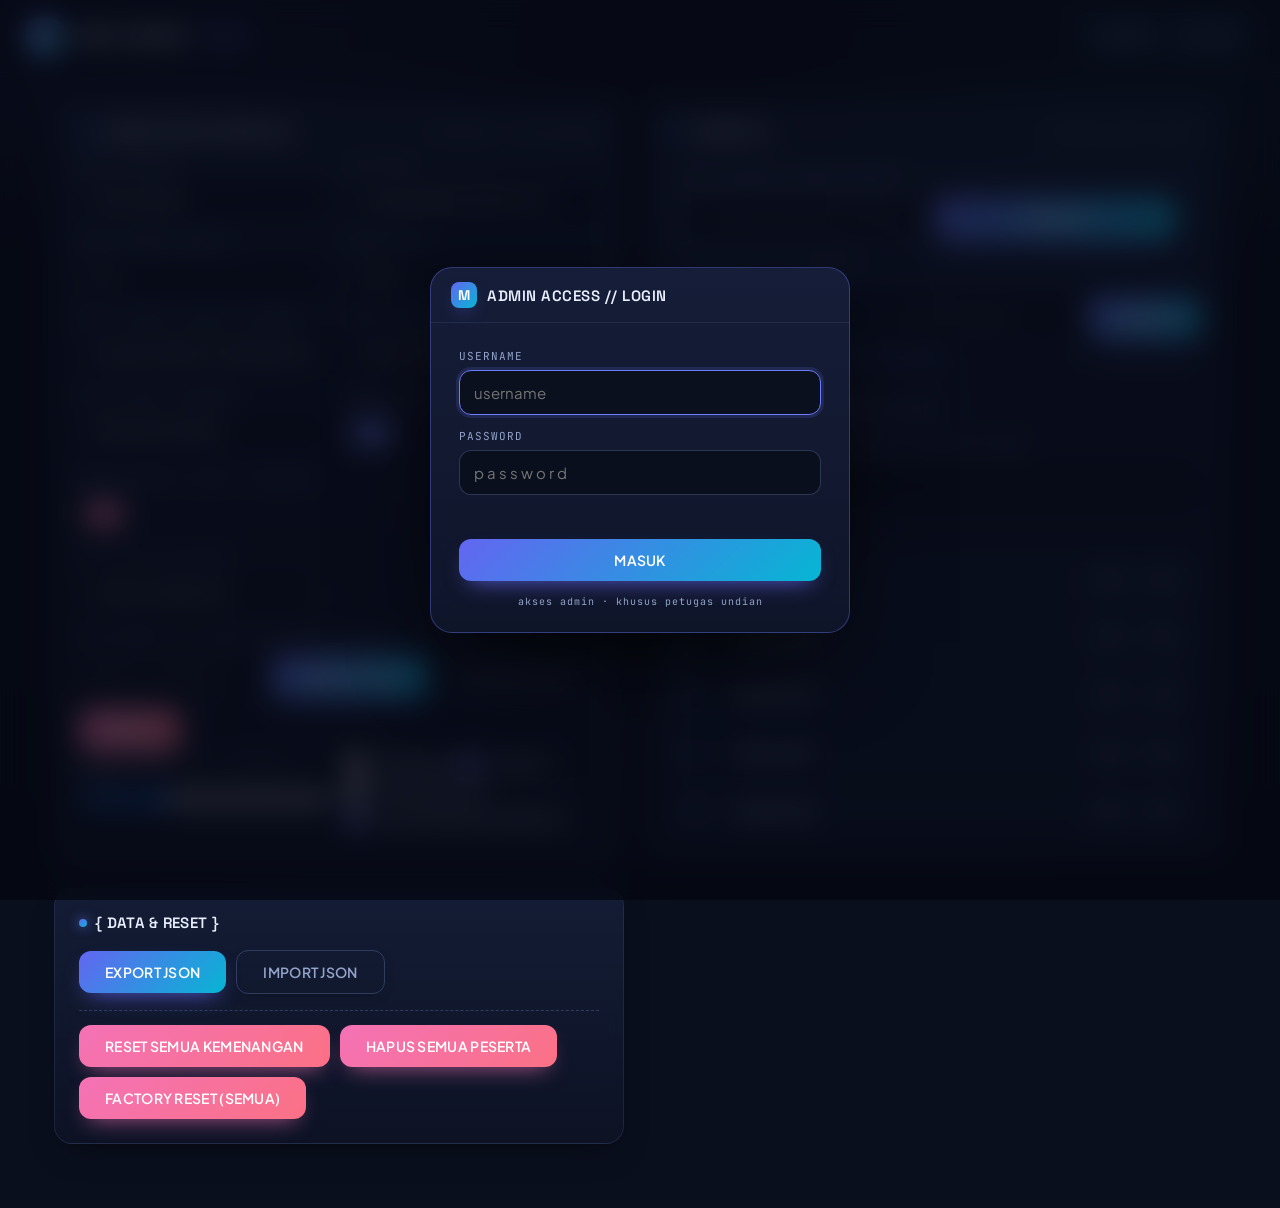
==== admin.html @ 67201256 "hilangkan refresh otomatis + auto-save edit admin" ====
<!DOCTYPE html>
<html lang="id">
<head>
  <meta charset="UTF-8">
  <meta name="viewport" content="width=device-width, initial-scale=1.0">
  <title>MEGA UNDIAN // ADMIN</title>
  <link rel="preconnect" href="https://fonts.googleapis.com">
  <link rel="preconnect" href="https://fonts.gstatic.com" crossorigin>
  <link href="https://fonts.googleapis.com/css2?family=Plus+Jakarta+Sans:wght@400;500;600;700;800&family=Space+Grotesk:wght@500;600;700&family=JetBrains+Mono:wght@400;500;700&display=swap" rel="stylesheet">
  <link rel="stylesheet" href="assets/css/style.css?v=3">
</head>
<body>
  <!-- LAYER BACKGROUND -->
  <canvas id="matrixBG"></canvas>
  <div id="bgElement"></div>
  <div id="overlay"></div>
  <div id="scanlines"></div>

  <!-- TOP BAR -->
  <header class="topbar">
    <div class="brand">
      <img id="brandLogo" class="brand-logo" alt="" style="display:none">
      <span class="brand-mark" id="brandMark">M</span>
      <span class="brand-text">MEGA UNDIAN</span>
      <span class="brand-badge">ADMIN</span>
    </div>
    <nav class="nav">
      <a href="index.html" class="nav-btn">UNDIAN</a>
      <button id="btnLogout" class="nav-logout">KELUAR</button>
    </nav>
  </header>

  <!-- LOGIN ADMIN -->
  <div class="apop" id="loginModal">
    <div class="apop-card login-card">
      <div class="apop-head">
        <div class="apop-title"><span class="brand-mark apop-mark">M</span> ADMIN ACCESS // LOGIN</div>
      </div>
      <div class="login-body">
        <label>USERNAME
          <input id="loginUser" type="text" autocomplete="username" placeholder="username">
        </label>
        <label>PASSWORD
          <input id="loginPass" type="password" autocomplete="current-password" placeholder="password" style="letter-spacing:3px">
        </label>
        <p class="login-msg" id="loginMsg"></p>
        <button id="btnLogin" class="btn btn-primary" style="width:100%">MASUK</button>
        <p class="login-hint">akses admin &middot; khusus petugas undian</p>
      </div>
    </div>
  </div>

  <main class="wrap admin-wrap">
    <!-- PENGATURAN TAMPILAN -->
    <section class="panel g-clip">
      <div class="panel-head"><h2>{ PENGATURAN TAMPILAN }</h2><span class="hint">auto-save &middot; live preview</span></div>

      <div class="form-grid">
        <label>JUDUL UNDIAN
          <input id="setTitle" type="text">
        </label>
        <label>SUB JUDUL
          <input id="setSubtitle" type="text" placeholder="FUTURE-DRAW SYSTEM // V2.0">
        </label>
        <label>LABEL NOMOR PESERTA
          <input id="setLabelNumber" type="text" placeholder="NO">
        </label>
        <label>LABEL NAMA
          <input id="setLabelName" type="text" placeholder="NAMA">
        </label>
        <label>TEKS TICKER (JALAN DI BAWAH)
          <input id="setTicker" type="text">
        </label>
        <label>PESAN SLOT IDLE
          <input id="setIdle" type="text">
        </label>
        <label>JUDUL MODAL PEMENANG
          <input id="setModalTitle" type="text">
        </label>
        <label>WARNA AKSEN 1 (indigo / cyan)
          <input id="setAccent" type="color" value="#6d7cff">
        </label>
        <label>WARNA AKSEN 2 (pink / magenta)
          <input id="setAccent2" type="color" value="#f472b6">
        </label>
      </div>

      <div class="form-grid">
        <label>TIPE LATAR BELAKANG
          <select id="bgType">
            <option value="none">NONE // MATRIX SAJA</option>
            <option value="color">WARNA POLOS</option>
            <option value="gradient">GRADIENT</option>
            <option value="url">GAMBAR / URL</option>
          </select>
        </label>
        <label id="lblColor" style="display:none">WARNA LATAR
          <input id="bgColor" type="color" value="#0a0f1e">
        </label>
      </div>

      <div id="gradWrap" style="display:none">
        <div class="field-label">PRESET GRADIENT (klik untuk terapkan)</div>
        <div class="grad-chips" id="gradChips"></div>
      </div>

      <div id="urlWrap" style="display:none">
        <label>URL GAMBAR
          <input id="bgUrl" type="url" placeholder="https://.../foto-undian.jpg">
        </label>
        <div class="row-inline">
          <button id="btnSetUrl" class="btn btn-primary">TERAPKAN URL</button>
          <button id="btnUpload" class="btn btn-ghost">UPLOAD GAMBAR DARI PC</button>
          <button id="btnClearBg" class="btn btn-danger">HAPUS LATAR</button>
          <input id="fileUpload" type="file" accept="image/*" hidden>
        </div>
        <p style="font-family:var(--font-mono);font-size:11px;color:var(--dim);margin-top:8px;">
          format: jpg, jpeg, png, webp, gif dll. gambar otomatis dikompres & disimpan di browser (IndexedDB, kapasitas besar).
        </p>
      </div>

      <div class="field-label" style="margin-top:6px;">LOGO BRAND (di samping teks MEGA UNDIAN)</div>
      <div class="row-inline" style="margin-top:4px">
        <input id="logoUrl" type="url" placeholder="https://.../logo.png" style="flex:1;min-width:160px">
        <button id="btnLogoUrl" class="btn btn-primary">TERAPKAN URL</button>
        <button id="btnLogoUpload" class="btn btn-ghost">UPLOAD LOGO</button>
        <button id="btnLogoClear" class="btn btn-danger">HAPUS</button>
        <input id="fileLogo" type="file" accept="image/*" hidden>
      </div>

      <div class="form-grid" style="margin-top:6px;">
        <label>GELAP OVERLAY (0 = terang, 1 = gelap)
          <input id="setOverlay" type="range" min="0" max="1" step="0.05" value="0.35">
        </label>
        <div class="row-inline" style="margin-top:0">
          <label class="chk"><input id="setMatrix" type="checkbox"> MATRIX RAIN</label>
          <label class="chk"><input id="setSound" type="checkbox"> SOUND FX</label>
          <label class="chk"><input id="setNames" type="checkbox"> TAMPILKAN NAMA</label>
          <label class="chk"><input id="setRemove" type="checkbox"> HAPUS PEMENANG DARI POOL</label>
        </div>
      </div>
    </section>

    <!-- MANAJEMEN PESERTA -->
    <section class="panel g-clip">
      <div class="panel-head"><h2>{ PESERTA }</h2><span class="hint">mendukung 100+ peserta</span></div>

      <div class="gen-box">
        <div class="field-label">AUTO GENERATE NOMOR PESERTA</div>
        <div class="add-row">
          <input id="genCount" type="number" min="1" placeholder="masukkan jumlah peserta, mis. 120">
          <button id="btnGen" class="btn btn-primary">GENERATE</button>
        </div>
        <p class="gen-info" id="genInfo">total saat ini: 0</p>
      </div>

      <div class="add-row">
        <input id="addName" type="text" placeholder="NAMA PESERTA">
        <input id="addNumber" type="number" min="1" placeholder="NO (kosong = auto)">
        <button id="btnAdd" class="btn btn-primary">TAMBAH</button>
      </div>

      <details class="bulk">
        <summary>&gt; IMPORT BATCH / PASTE DARI SHEET</summary>
        <p>paste langsung dari Excel / Google Sheet (tiap baris = 1 peserta). kolom: NO lalu NAMA — nama otomatis terdata ke nomor.</p>
        <textarea id="bulkArea" rows="5" placeholder="101  ANA&#10;102  BUDI&#10;CITRA (auto nomor)&#10;atau format: NAMA|NO"></textarea>
        <div class="row-inline">
          <button id="btnImport" class="btn btn-primary">IMPORT</button>
          <button id="btnSample" class="btn btn-ghost">ISI CONTOH (8)</button>
        </div>
      </details>

      <div class="row-inline">
        <button id="btnSheet" class="btn btn-ghost">IMPORT DARI FILE SHEET (.csv/.txt)</button>
        <input id="fileSheet" type="file" accept=".csv,.txt,.tsv,text/csv,text/plain,text/tab-separated-values" hidden>
        <span class="hint">kolom NO lalu NAMA — nama otomatis terdata ke nomor</span>
      </div>

      <div class="search"><span class="s-arrow">&gt;</span><input id="adminSearch" type="text" placeholder="cari nama / nomor..."></div>

      <div class="admin-stats">
        <span>TOTAL: <b id="pStatTotal">0</b></span>
        <span>PEMENANG: <b id="pStatWon">0</b></span>
      </div>

      <div class="p-table" id="pTable"></div>
    </section>

    <!-- DATA & RESET -->
    <section class="panel g-clip">
      <div class="panel-head"><h2>{ DATA &amp; RESET }</h2></div>
      <div class="row-inline">
        <button id="btnExport" class="btn btn-primary">EXPORT JSON</button>
        <button id="btnImportJson" class="btn btn-ghost">IMPORT JSON</button>
        <input id="fileImport" type="file" accept=".json,application/json" hidden>
      </div>
      <div class="row-inline danger-zone">
        <button id="btnResetWins" class="btn btn-danger">RESET SEMUA KEMENANGAN</button>
        <button id="btnClearParts" class="btn btn-danger">HAPUS SEMUA PESERTA</button>
        <button id="btnFactory" class="btn btn-danger">FACTORY RESET (SEMUA)</button>
      </div>
    </section>
  </main>

  <script src="assets/js/store.js?v=3"></script>
  <script src="assets/js/admin.js?v=3"></script>
</body>
</html>
---- assets/css/style.css ----
/* ============================================================
   MEGA UNDIAN // redesain Figma-inspired
   Tampilan bersih, elegan, modern — seperti desain buatan manusia
   ============================================================ */

:root {
  --bg: #0a0f1e;
  --surface: #121a30;
  --surface-2: #182340;
  --border: rgba(122, 142, 198, 0.14);
  --border-strong: rgba(122, 142, 198, 0.30);
  --text: #e9efff;
  --muted: #93a3c9;
  --accent: #6d7cff;
  --accent2: #f472b6;
  --grad-a: #6366f1;
  --grad-b: #06b6d4;
  --font-body: 'Plus Jakarta Sans', system-ui, -apple-system, 'Segoe UI', sans-serif;
  --font-head: 'Space Grotesk', 'Plus Jakarta Sans', sans-serif;
  --font-mono: 'JetBrains Mono', 'Consolas', monospace;
  --r: 18px;
  --shadow: 0 14px 34px -16px rgba(0, 0, 0, 0.55), 0 3px 10px -4px rgba(0, 0, 0, 0.3);
}

* { margin: 0; padding: 0; box-sizing: border-box; }

::selection { background: rgba(109, 124, 255, 0.35); color: #fff; }

html, body { scroll-behavior: smooth; }

body {
  font-family: var(--font-body);
  background:
    radial-gradient(60% 45% at 12% -5%, rgba(99, 102, 241, 0.22), transparent 60%),
    radial-gradient(55% 40% at 90% 0%, rgba(6, 182, 212, 0.14), transparent 60%),
    var(--bg);
  color: var(--text);
  min-height: 100vh;
  overflow-x: hidden;
  padding-bottom: 40px;
  -webkit-font-smoothing: antialiased;
}

/* ---------- LAYERS BACKGROUND ---------- */

#matrixBG { position: fixed; inset: 0; z-index: 0; pointer-events: none; }
#bgElement {
  position: fixed; inset: 0; z-index: 1;
  pointer-events: none; transition: opacity 0.4s ease;
}
#overlay {
  position: fixed; inset: 0; z-index: 2;
  background: rgba(6, 9, 20, 0.28); pointer-events: none;
}
#scanlines { /* vignette halus agar gambar latar fokus */
  position: fixed; inset: 0; z-index: 3; pointer-events: none;
  background: radial-gradient(130% 130% at 50% 15%, transparent 60%, rgba(0, 0, 0, 0.45) 100%);
}
#confetti { position: fixed; inset: 0; z-index: 40; pointer-events: none; }

/* grid halus di belakang konten */
body::before {
  content: "";
  position: fixed; inset: 0; z-index: 1; pointer-events: none;
  background-image:
    linear-gradient(rgba(148, 163, 204, 0.045) 1px, transparent 1px),
    linear-gradient(90deg, rgba(148, 163, 204, 0.045) 1px, transparent 1px);
  background-size: 54px 54px;
  -webkit-mask-image: radial-gradient(ellipse at center, #000 0%, transparent 80%);
  mask-image: radial-gradient(ellipse at center, #000 0%, transparent 80%);
}

/* ---------- TOP BAR ---------- */

.topbar {
  position: sticky; top: 0; z-index: 20;
  display: flex; align-items: center; justify-content: space-between;
  gap: 14px; flex-wrap: wrap;
  padding: 13px 26px;
  background: rgba(10, 15, 30, 0.72);
  border-bottom: 1px solid var(--border);
  backdrop-filter: blur(16px);
}
.brand { display: flex; align-items: center; gap: 11px; }
.brand-mark {
  width: 36px; height: 36px;
  display: grid; place-items: center;
  border-radius: 12px;
  background: linear-gradient(135deg, var(--grad-a), var(--grad-b));
  color: #fff; font-family: var(--font-head); font-weight: 700; font-size: 19px;
  box-shadow: 0 8px 18px -8px rgba(99, 102, 241, 0.85);
}
.brand-logo {
  width: 36px; height: 36px;
  object-fit: cover;
  border-radius: 12px;
  background: rgba(255, 255, 255, 0.06);
  border: 1px solid rgba(255, 255, 255, 0.08);
  box-shadow: 0 8px 18px -8px rgba(99, 102, 241, 0.85);
}
.brand-text {
  font-family: var(--font-head); font-weight: 700; font-size: 17px;
  letter-spacing: 0.4px;
}
.brand-badge {
  font-family: var(--font-mono); font-size: 10px; letter-spacing: 1px;
  color: var(--accent);
  background: rgba(109, 124, 255, 0.14);
  border: 1px solid rgba(109, 124, 255, 0.35);
  padding: 4px 10px; border-radius: 99px;
}
.cursor {
  display: inline-block;
  width: 3px; height: 19px;
  margin-left: 6px; vertical-align: middle;
  background: linear-gradient(180deg, #5ac8fa 0%, #0a84ff 100%);
  border-radius: 99px;
  box-shadow: 0 0 10px rgba(10, 132, 255, 0.85), 0 2px 4px rgba(0, 0, 0, 0.3);
  transform-origin: 50% 100%;
  animation: iosCaret 1.35s ease-in-out infinite;
}

.nav {
  display: flex; gap: 4px;
  padding: 5px;
  background: rgba(24, 35, 63, 0.6);
  border: 1px solid var(--border);
  border-radius: 14px;
}
.nav-btn {
  font-family: var(--font-body); font-size: 13px; font-weight: 600;
  color: var(--muted);
  text-decoration: none;
  padding: 9px 18px;
  border-radius: 10px;
  border: none; background: transparent;
  transition: all 0.2s ease;
}
.nav-btn:hover { color: var(--text); background: rgba(148, 163, 204, 0.1); }
.nav-btn.active {
  color: #fff;
  background: linear-gradient(135deg, var(--grad-a), var(--grad-b));
  box-shadow: 0 6px 16px -6px rgba(99, 102, 241, 0.7);
}

/* ---------- LAYOUT ---------- */

.wrap {
  display: grid;
  grid-template-columns: 1fr 370px;
  grid-template-areas: "stage parts" "hist hist";
  gap: 20px;
  max-width: 1260px;
  margin: 0 auto;
  padding: 24px;
  position: relative; z-index: 5;
}
.admin-wrap {
  grid-template-columns: 1fr 1fr;
  gap: 20px;
  max-width: 1220px;
  align-items: start;
}

.draw-stage { grid-area: stage; }
.participants { grid-area: parts; }
.history { grid-area: hist; }

.g-clip { border-radius: var(--r); }

.panel, .draw-stage {
  background: linear-gradient(180deg, rgba(24, 35, 63, 0.72), rgba(14, 19, 38, 0.86));
  border: 1px solid var(--border);
  border-radius: var(--r);
  box-shadow: var(--shadow);
  padding: 24px;
  position: relative;
  backdrop-filter: blur(10px);
}
.draw-stage::after {
  content: "";
  position: absolute; top: 0; left: 10%; right: 10%; height: 1px;
  background: linear-gradient(90deg, transparent, rgba(109, 124, 255, 0.7), transparent);
}

.panel-head {
  display: flex; align-items: center; justify-content: space-between;
  gap: 10px; margin-bottom: 18px;
}
.panel-head h2 {
  font-family: var(--font-head); font-size: 15px; font-weight: 600;
  letter-spacing: 0.3px; color: var(--text);
  display: flex; align-items: center; gap: 8px;
}
.panel-head h2::before {
  content: ""; width: 8px; height: 8px; border-radius: 50%;
  background: linear-gradient(135deg, var(--grad-a), var(--grad-b));
  box-shadow: 0 0 12px rgba(109, 124, 255, 0.8);
}
.hint { font-family: var(--font-mono); font-size: 11px; color: var(--muted); }

/* ---------- DRAW STAGE ---------- */

.stage-head { text-align: center; margin: 4px 0 22px; }
.stage-head h1 {
  font-family: var(--font-head);
  font-size: clamp(26px, 5vw, 44px); font-weight: 700; letter-spacing: 1px;
  background: linear-gradient(135deg, #fff 30%, var(--accent));
  -webkit-background-clip: text; background-clip: text;
  -webkit-text-fill-color: transparent;
}
.stage-head .subtitle {
  font-family: var(--font-mono); font-size: 12px; letter-spacing: 3px;
  color: var(--muted); margin-top: 8px;
  text-transform: uppercase;
}
.stage-head .subtitle::before { content: "• "; color: var(--accent2); }

.slot-wrap {
  position: relative;
  display: flex; flex-direction: column;
  background: linear-gradient(160deg, var(--surface-2), var(--surface));
  border: 1px solid var(--border-strong);
  border-radius: 22px;
  padding: 30px 20px 34px;
  text-align: center;
  box-shadow: inset 0 1px 0 rgba(255, 255, 255, 0.05), 0 22px 44px -20px rgba(0, 0, 0, 0.65);
  transition: border-color 0.3s ease, box-shadow 0.3s ease;
}
.slot-wrap.running {
  border-color: rgba(109, 124, 255, 0.55);
  box-shadow: inset 0 1px 0 rgba(255, 255, 255, 0.05), 0 0 0 5px rgba(109, 124, 255, 0.08), 0 22px 44px -20px rgba(0, 0, 0, 0.65);
}
.slot-wrap.winner-mode .slot-name {
  order: 0; font-size: clamp(26px, 5vw, 46px);
  text-transform: uppercase; color: var(--text);
  margin-top: 0; word-break: break-word;
}
.slot-wrap.winner-mode .slot-number { order: 1; font-size: clamp(40px, 11vw, 108px); }
.slot-wrap.winner-mode .slot-bar { order: 2; }

.slot-label {
  font-family: var(--font-mono); font-size: 11px; color: var(--muted);
  letter-spacing: 3px; margin-bottom: 10px; text-transform: uppercase;
}
.slot-label .sep { color: var(--accent2); margin: 0 8px; }

.slot-number {
  font-family: var(--font-head); font-weight: 700;
  font-size: clamp(52px, 18vw, 180px); line-height: 1.02;
  background: linear-gradient(180deg, #ffffff 20%, var(--accent) 90%);
  -webkit-background-clip: text; background-clip: text;
  -webkit-text-fill-color: transparent;
  color: transparent;
  min-height: 1.05em; white-space: nowrap;
  filter: drop-shadow(0 8px 24px rgba(109, 124, 255, 0.35));
  transition: opacity 0.05s;
}
.slot-number.idle {
  background: none; -webkit-text-fill-color: var(--muted); color: var(--muted);
  filter: none;
}
.slot-name {
  font-family: var(--font-head);
  font-size: clamp(16px, 3vw, 24px); letter-spacing: 1.5px;
  margin-top: 8px; color: var(--accent2);
  min-height: 1.4em; word-break: break-word;
  font-weight: 600;
}
.slot-bar {
  margin: 22px auto 0; width: 72%; height: 5px; border-radius: 99px;
  background: linear-gradient(90deg, transparent, var(--accent), var(--accent2), transparent);
  background-size: 200% 100%;
  animation: barPulse 3.2s linear infinite;
}

.status-line {
  font-family: var(--font-mono); font-size: 13px;
  color: var(--muted);
  margin: 18px 2px 0; min-height: 22px; word-break: break-word;
}
.s-arrow { color: var(--accent); font-weight: bold; margin-right: 2px; }
.status-line .warn { color: #fbbf24; }
.status-line .err { color: #fb7185; }
.status-line .cursor { display: inline-block; animation: iosCaret 1.35s ease-in-out infinite; }

/* ---------- CONTROLS ---------- */

.controls {
  display: flex; justify-content: center; align-items: center;
  gap: 12px; margin-top: 24px; flex-wrap: wrap;
}

.btn {
  font-family: var(--font-body); font-size: 14px; font-weight: 600;
  letter-spacing: 0.3px;
  padding: 12px 26px;
  cursor: pointer;
  border: 1px solid var(--border-strong);
  border-radius: 12px;
  background: var(--surface-2);
  color: var(--text);
  transition: all 0.2s ease;
  text-transform: none;
  box-shadow: 0 4px 14px -6px rgba(0, 0, 0, 0.4);
}
.btn:hover { transform: translateY(-2px); }
.btn:active { transform: translateY(0); }
.btn:disabled { opacity: 0.4; cursor: not-allowed; transform: none; box-shadow: none; }

.btn-primary {
  background: linear-gradient(135deg, var(--grad-a), var(--grad-b));
  border: none; color: #fff;
  box-shadow: 0 10px 22px -10px rgba(99, 102, 241, 0.85);
}
.btn-primary:hover { box-shadow: 0 14px 28px -10px rgba(99, 102, 241, 0.95); }
.btn-danger {
  background: linear-gradient(135deg, #f472b6, #fb7185);
  border: none; color: #fff;
  box-shadow: 0 10px 22px -10px rgba(244, 114, 182, 0.7);
}
.btn-danger:hover { box-shadow: 0 14px 28px -10px rgba(244, 114, 182, 0.85); }
.btn-ghost { background: transparent; color: var(--muted); border-color: var(--border-strong); }
.btn-ghost:hover { color: var(--text); border-color: var(--accent); background: rgba(109, 124, 255, 0.06); }
.btn.mini { padding: 8px 16px; font-size: 12px; }

/* ---------- STATS ---------- */

.stats {
  display: flex; justify-content: center; gap: 12px;
  margin-top: 24px; flex-wrap: wrap;
}
.stat {
  flex: 1; max-width: 170px; min-width: 110px;
  text-align: center;
  padding: 14px 10px;
  background: rgba(24, 35, 63, 0.5);
  border: 1px solid var(--border);
  border-radius: 14px;
}
.stat-num {
  font-family: var(--font-head); display: block;
  font-size: 28px; font-weight: 700;
  color: var(--text);
}
.stat-num.accent { color: var(--accent); }
.stat-num.pink { color: var(--accent2); }
.stat-lbl {
  font-family: var(--font-mono); font-size: 10px; letter-spacing: 2px;
  color: var(--muted); text-transform: uppercase;
}

/* ---------- PARTICIPANT LIST ---------- */

.search {
  display: flex; align-items: center; gap: 8px;
  background: rgba(10, 15, 30, 0.6);
  border: 1px solid var(--border);
  border-radius: 12px;
  padding: 9px 13px;
  margin-bottom: 14px;
  transition: border-color 0.2s;
}
.search:focus-within { border-color: var(--accent); box-shadow: 0 0 0 3px rgba(109, 124, 255, 0.15); }
.search input {
  flex: 1; background: transparent; border: 0; outline: 0;
  color: var(--text); font-family: var(--font-body); font-size: 13px; font-weight: 500;
}
.search input::placeholder { color: var(--muted); font-weight: 400; }

.list-wrap {
  display: flex; flex-direction: column; gap: 7px;
  max-height: 540px; overflow-y: auto; padding-right: 4px;
}
.list-wrap::-webkit-scrollbar, .p-table::-webkit-scrollbar { width: 7px; }
.list-wrap::-webkit-scrollbar-thumb, .p-table::-webkit-scrollbar-thumb { background: var(--border-strong); border-radius: 99px; }
.list-wrap::-webkit-scrollbar-track, .p-table::-webkit-scrollbar-track { background: transparent; }

.p-row {
  display: flex; align-items: center; gap: 12px;
  padding: 10px 14px;
  background: rgba(24, 35, 63, 0.4);
  border: 1px solid var(--border);
  border-radius: 12px;
  font-family: var(--font-body); font-size: 13px; font-weight: 500;
  transition: all 0.15s ease;
  animation: fadeIn 0.3s ease both;
}
.p-row:hover { border-color: rgba(109, 124, 255, 0.45); background: rgba(109, 124, 255, 0.06); }
.p-row .p-no {
  color: var(--accent); font-family: var(--font-mono); font-weight: 700; font-size: 13px;
  min-width: 38px;
}
.p-row .p-name { flex: 1; color: var(--text); overflow: hidden; text-overflow: ellipsis; white-space: nowrap; }
.p-row .p-badge {
  font-size: 10px; font-weight: 700; letter-spacing: 0.5px;
  padding: 4px 10px; color: #fff;
  background: linear-gradient(135deg, var(--grad-a), var(--grad-b));
  border-radius: 99px;
}
.p-row .p-badge.won { background: linear-gradient(135deg, #f472b6, #fb7185); }

.empty-box {
  font-family: var(--font-body); color: var(--muted);
  text-align: center; padding: 34px 10px;
  border: 1px dashed var(--border-strong); border-radius: 14px;
  font-size: 13px;
}

/* ---------- HISTORY ---------- */

.history-list { display: flex; flex-wrap: wrap; gap: 10px; }
.h-chip {
  font-family: var(--font-body); font-size: 13px; font-weight: 500;
  padding: 9px 14px;
  background: rgba(24, 35, 63, 0.5);
  border: 1px solid var(--border);
  border-radius: 12px;
  color: var(--text);
  animation: fadeIn 0.3s ease both;
}
.h-chip b { color: var(--accent2); font-family: var(--font-mono); margin-right: 2px; }
.h-chip .h-time { color: var(--muted); margin-left: 8px; font-size: 11px; font-family: var(--font-mono); }

/* ---------- WINNER MODAL ---------- */

.modal {
  position: fixed; inset: 0; z-index: 60;
  display: none; align-items: center; justify-content: center;
  background: rgba(6, 9, 20, 0.72);
  backdrop-filter: blur(14px);
  padding: 20px;
}
.modal.show { display: flex; }
.modal-card {
  position: relative;
  background: linear-gradient(180deg, #17203d 0%, #101828 100%);
  border: 1px solid rgba(109, 124, 255, 0.4);
  border-radius: 24px;
  padding: 34px 40px 26px;
  text-align: center;
  max-width: 540px; width: 100%;
  box-shadow: 0 0 0 1px rgba(255, 255, 255, 0.04), 0 34px 80px -24px rgba(0, 0, 0, 0.85), 0 0 70px -24px rgba(109, 124, 255, 0.55);
  transform: scale(0.9); opacity: 0;
  transition: transform 0.35s cubic-bezier(0.2, 0.9, 0.3, 1.3), opacity 0.3s ease;
  cursor: grab;
  touch-action: none;
}
.modal.show .modal-card { transform: scale(1); opacity: 1; }
.modal-card.dragging { transition: none; cursor: grabbing; }
.modal-bracket {
  display: inline-block;
  font-family: var(--font-mono); font-size: 11px; letter-spacing: 2px;
  color: var(--accent);
  background: rgba(109, 124, 255, 0.12);
  border: 1px solid rgba(109, 124, 255, 0.35);
  border-radius: 99px;
  padding: 6px 14px;
  margin-bottom: 14px;
  cursor: move;
  user-select: none;
}
.modal-card h2 {
  font-family: var(--font-head); font-size: 13px; font-weight: 600;
  letter-spacing: 3px; text-transform: uppercase;
  color: var(--muted); margin-bottom: 14px;
}
.modal-name {
  font-family: var(--font-head); color: var(--text);
  font-size: clamp(28px, 6vw, 46px); font-weight: 700; letter-spacing: 1px;
  line-height: 1.22; margin-top: 2px;
  text-shadow: 0 0 24px rgba(109, 124, 255, 0.4);
  word-break: break-word;
}
.modal-label {
  font-family: var(--font-mono); font-size: 10px; letter-spacing: 3px;
  color: var(--muted); text-transform: uppercase;
  margin-top: 16px; margin-bottom: 4px;
}
.modal-number {
  font-family: var(--font-head); font-weight: 700;
  font-size: clamp(44px, 11vw, 84px); line-height: 1.05;
  background: linear-gradient(180deg, #ffffff 25%, var(--accent) 90%);
  -webkit-background-clip: text; background-clip: text;
  -webkit-text-fill-color: transparent; color: transparent;
  filter: drop-shadow(0 10px 26px rgba(109, 124, 255, 0.5));
}
.modal-btns { display: flex; gap: 12px; justify-content: center; margin-top: 24px; flex-wrap: wrap; }
.drag-hint {
  position: absolute; top: 14px; right: 16px;
  font-family: var(--font-mono); font-size: 9px; letter-spacing: 2px;
  color: var(--muted); opacity: 0.55; pointer-events: none; user-select: none;
}

/* ---------- MARQUEE / TICKER ---------- */

.ticker {
  position: fixed; left: 0; right: 0; bottom: 0;
  z-index: 15;
  display: flex; align-items: center;
  height: 40px;
  background: rgba(10, 15, 30, 0.85);
  border-top: 1px solid var(--border);
  backdrop-filter: blur(14px);
  box-shadow: 0 -8px 30px -12px rgba(0, 0, 0, 0.6);
  overflow: hidden;
}
.ticker-tag {
  flex: 0 0 auto;
  font-family: var(--font-mono); font-size: 11px; font-weight: 700; letter-spacing: 2px;
  color: #fff; background: linear-gradient(135deg, var(--grad-a), var(--grad-b));
  height: 100%; display: flex; align-items: center;
  padding: 0 16px;
}
.marquee { flex: 1 1 auto; overflow: hidden; white-space: nowrap; position: relative; }
.marquee-track {
  display: inline-block; white-space: nowrap; will-change: transform;
  animation: marqueeMove linear infinite;
}
.ticker .marquee-track {
  font-family: var(--font-mono); font-size: 12px; letter-spacing: 1.5px;
  color: var(--muted); padding: 0 24px; line-height: 40px;
  animation-duration: 28s;
}
.modal-marquee {
  margin-top: 20px;
  border-top: 1px dashed var(--border-strong);
  border-bottom: 1px dashed var(--border-strong);
  padding: 8px 4px;
}
.modal-marquee .marquee-track {
  font-family: var(--font-mono); font-size: 12px; letter-spacing: 1.5px;
  color: var(--accent); animation-duration: 16s;
}

/* ---------- ADMIN FORMS ---------- */

.form-grid {
  display: grid; grid-template-columns: 1fr 1fr;
  gap: 16px; margin-bottom: 16px;
}
.form-grid label, label.field {
  display: flex; flex-direction: column; gap: 7px;
  font-family: var(--font-mono); font-size: 11px; color: var(--muted);
  letter-spacing: 1px;
}
input[type="text"], input[type="number"], input[type="url"], input[type="color"], select, textarea {
  background: rgba(10, 15, 30, 0.7);
  border: 1px solid var(--border-strong);
  border-radius: 12px;
  color: var(--text);
  padding: 11px 13px;
  font-family: var(--font-body); font-size: 13px;
  outline: 0; transition: border-color 0.2s, box-shadow 0.2s;
}
input:focus, select:focus, textarea:focus {
  border-color: var(--accent);
  box-shadow: 0 0 0 3px rgba(109, 124, 255, 0.16);
}
input[type="color"] { padding: 4px; height: 44px; cursor: pointer; border-radius: 10px; }
select option { background: var(--surface-2); color: var(--text); }
textarea { resize: vertical; width: 100%; }
label.chk {
  flex-direction: row; align-items: center; gap: 9px;
  cursor: pointer; color: var(--text);
  font-family: var(--font-body); font-size: 13px; font-weight: 500; letter-spacing: 0;
}
label.chk input { width: 17px; height: 17px; accent-color: var(--accent); }

.field-label {
  font-family: var(--font-mono); font-size: 11px; color: var(--muted);
  letter-spacing: 1px; margin-bottom: 9px;
}
.grad-chips { display: flex; flex-wrap: wrap; gap: 9px; margin-bottom: 16px; }
.grad-chip {
  width: 92px; height: 46px; cursor: pointer;
  border: 2px solid var(--border);
  border-radius: 12px;
  transition: all 0.2s;
}
.grad-chip:hover, .grad-chip.active { border-color: var(--accent); box-shadow: 0 0 0 3px rgba(109, 124, 255, 0.18); transform: scale(1.04); }

.row-inline { display: flex; flex-wrap: wrap; gap: 10px; margin-top: 10px; align-items: center; }

.add-row { display: grid; grid-template-columns: 1fr 1fr auto; gap: 10px; margin-bottom: 12px; }

.gen-box {
  border: 1px dashed var(--border-strong);
  border-radius: 14px;
  background: rgba(109, 124, 255, 0.04);
  padding: 14px; margin-bottom: 16px;
}
.gen-info {
  font-family: var(--font-mono); font-size: 11px; color: var(--muted);
  margin-top: 9px;
}

details.bulk { margin-bottom: 12px; }
details.bulk summary {
  font-family: var(--font-mono); font-size: 12px; color: var(--accent);
  cursor: pointer; margin-bottom: 8px; letter-spacing: 1px;
}
details.bulk p { font-family: var(--font-mono); font-size: 11px; color: var(--muted); }

.admin-stats {
  font-family: var(--font-mono); font-size: 12px; color: var(--muted);
  display: flex; gap: 24px; margin-bottom: 10px;
}
.admin-stats span b { color: var(--text); }

.p-table { max-height: 520px; overflow-y: auto; display: flex; flex-direction: column; gap: 7px; }
.p-row.editing {
  background: rgba(6, 182, 212, 0.08);
  border: 1px dashed var(--accent);
}
.p-row .row-actions { display: flex; gap: 6px; }
.icobtn {
  font-family: var(--font-body); font-size: 12px; font-weight: 600;
  padding: 6px 11px;
  background: transparent; color: var(--muted);
  border: 1px solid var(--border-strong);
  border-radius: 9px; cursor: pointer;
  transition: all 0.15s;
}
.icobtn:hover { color: var(--accent); border-color: var(--accent); }
.icobtn.danger:hover { color: #fb7185; border-color: #fb7185; }
.icobtn.ok {
  background: linear-gradient(135deg, var(--grad-a), var(--grad-b));
  color: #fff; border: none;
}
.icobtn.ok:hover { box-shadow: 0 6px 14px -6px rgba(99, 102, 241, 0.8); color: #fff; }

.edit-inputs { display: flex; gap: 8px; flex: 1; }
.edit-inputs input { padding: 7px 9px; font-size: 13px; border-radius: 9px; }
.edit-inputs input.edit-name { flex: 1; }
.edit-inputs input.edit-num { width: 90px; }

.danger-zone { border-top: 1px dashed var(--border-strong); padding-top: 14px; margin-top: 16px; }

/* ---------- TOMBOL PENSIL ADMIN ---------- */

.admin-pencil {
  position: fixed; right: 22px; bottom: 56px; z-index: 35;
  width: 54px; height: 54px;
  border: none; border-radius: 16px; cursor: pointer;
  background: linear-gradient(135deg, var(--grad-a), var(--grad-b));
  color: #fff;
  display: grid; place-items: center;
  box-shadow: 0 14px 30px -10px rgba(99, 102, 241, 0.8);
  transition: transform 0.2s ease, box-shadow 0.2s ease;
}
.admin-pencil:hover { transform: translateY(-3px) rotate(-6deg); box-shadow: 0 18px 36px -10px rgba(99, 102, 241, 0.9); }

/* ---------- POPUP ADMIN ---------- */

.apop {
  position: fixed; inset: 0; z-index: 70;
  display: none; align-items: center; justify-content: center;
  background: rgba(6, 9, 20, 0.72);
  backdrop-filter: blur(14px);
  padding: 18px;
}
.apop.open { display: flex; }
.apop-card {
  width: min(1150px, 96vw); max-height: 88vh;
  display: flex; flex-direction: column;
  background: linear-gradient(180deg, #151d38 0%, #0f1529 100%);
  border: 1px solid rgba(109, 124, 255, 0.35);
  border-radius: 22px;
  box-shadow: 0 34px 90px -24px rgba(0, 0, 0, 0.9);
  overflow: hidden;
}
.apop-head {
  display: flex; align-items: center; justify-content: space-between; gap: 12px;
  padding: 14px 20px;
  border-bottom: 1px solid var(--border);
  flex: 0 0 auto;
}
.apop-title {
  display: flex; align-items: center; gap: 10px;
  font-family: var(--font-head); font-weight: 600; letter-spacing: 0.5px; font-size: 15px;
  color: var(--text);
}
.apop-mark { width: 26px; height: 26px; font-size: 14px; border-radius: 8px; }
.apop-x {
  width: 34px; height: 34px; border-radius: 10px;
  border: 1px solid var(--border-strong);
  background: transparent; color: var(--muted);
  font-size: 20px; line-height: 1; cursor: pointer;
  transition: all 0.15s ease;
}
.apop-x:hover { color: #fff; border-color: #fb7185; }
.apop-body { overflow-y: auto; padding: 20px; }
.apop-body .admin-wrap { max-width: none; margin: 0; padding: 0; }
.apop-body .panel { margin-bottom: 18px; }

/* ---------- LOGIN ---------- */

.login-card { width: min(420px, 96vw); }
.login-body {
  display: flex; flex-direction: column; gap: 14px;
  padding: 26px 28px 24px;
}
.login-body label {
  display: flex; flex-direction: column; gap: 7px;
  font-family: var(--font-mono); font-size: 11px; letter-spacing: 1px;
  color: var(--muted);
}
.login-body input {
  padding: 12px 14px; font-size: 15px; font-family: var(--font-body);
  background: rgba(8, 12, 24, 0.7);
  border: 1px solid var(--border-strong);
  border-radius: 12px; color: var(--text);
  outline: none;
}
.login-body input:focus { border-color: var(--accent); box-shadow: 0 0 0 3px rgba(109, 124, 255, 0.15); }
.login-msg {
  font-family: var(--font-mono); font-size: 12px; color: #fb7185;
  min-height: 16px; letter-spacing: 0.4px;
}
.login-hint {
  font-family: var(--font-mono); font-size: 10px; text-align: center;
  color: var(--muted); letter-spacing: 1px; margin: 0;
}
.apop-x-wrap { display: flex; align-items: center; gap: 8px; }
.apop-lo {
  font-family: var(--font-body); font-size: 12px; font-weight: 600;
  padding: 7px 14px; color: var(--muted);
  background: transparent; border: 1px solid var(--border-strong);
  border-radius: 9px; cursor: pointer; transition: all 0.15s;
}
.apop-lo:hover { color: #fb7185; border-color: #fb7185; }
.nav-logout {
  font-family: var(--font-body); font-size: 12px; font-weight: 600;
  padding: 8px 14px; color: var(--muted);
  background: transparent; border: 1px solid var(--border-strong);
  border-radius: 10px; cursor: pointer; transition: all 0.15s;
}
.nav-logout:hover { color: #fb7185; border-color: #fb7185; }

/* ---------- MODE PROYEKTOR (layar besar) ---------- */

body.projector .topbar,
body.projector .participants,
body.projector .history,
body.projector .ticker,
body.projector .admin-pencil,
body.projector #toastWrap { display: none !important; }
body.projector .wrap { display: block; max-width: none; margin: 0; padding: 0; }
body.projector .draw-stage {
  min-height: 100vh;
  display: flex; flex-direction: column;
  align-items: center; justify-content: center;
  border: none; border-radius: 0; margin: 0;
}
body.projector .slot-number { font-size: clamp(140px, 34vw, 360px); line-height: 1; }
body.projector .slot-name { font-size: clamp(30px, 7vw, 80px); }
body.projector .slot-label { font-size: 16px; letter-spacing: 3px; }
body.projector .status-line { font-size: 18px; }
body.projector .controls { position: fixed; bottom: 26px; left: 50%; transform: translateX(-50%); z-index: 20; }
body.projector .stats { position: fixed; top: 20px; right: 24px; z-index: 20; }
body.projector .stat { padding: 10px 16px; }

/* ---------- TOAST ---------- */

#toastWrap {
  position: fixed; bottom: 52px; left: 50%;
  transform: translateX(-50%);
  z-index: 90;
  display: flex; flex-direction: column; gap: 8px; align-items: center;
  width: min(92vw, 440px);
}
.toast {
  width: 100%; text-align: center;
  font-family: var(--font-body); font-size: 13px; font-weight: 600; letter-spacing: 0.3px;
  padding: 13px 18px;
  background: rgba(16, 24, 40, 0.95);
  border: 1px solid var(--border-strong);
  border-radius: 12px;
  box-shadow: var(--shadow);
  color: var(--text);
  opacity: 0; transform: translateY(14px);
  transition: all 0.3s ease;
}
.toast.show { opacity: 1; transform: translateY(0); }
.toast.error { border-color: #fb7185; color: #fecdd3; }
.toast.ok { color: #a7f3d0; border-color: rgba(52, 211, 153, 0.4); }

/* ---------- ANIMATIONS ---------- */

@keyframes caretBlink { 0%, 55% { opacity: 1; } 56%, 100% { opacity: 0; } }
@keyframes iosCaret {
  0%, 44% { opacity: 1; transform: scaleY(1); }
  47% { opacity: 0.85; transform: scaleY(0.35); }
  53% { opacity: 0.85; transform: scaleY(0.35); }
  56%, 100% { opacity: 0; transform: scaleY(1); }
}
@keyframes marqueeMove { from { transform: translateX(0); } to { transform: translateX(-50%); } }
@keyframes barPulse { from { background-position: 0% 0; } to { background-position: -200% 0; } }
@keyframes fadeIn { from { opacity: 0; transform: translateY(6px); } to { opacity: 1; transform: translateY(0); } }
@keyframes glitch {
  0%, 100% { transform: skewX(0); }
  20% { transform: skewX(3deg); }
  40% { transform: skewX(-3deg); }
  60% { transform: skewX(1deg); }
}
.slot-number.winner { animation: glitch 0.4s steps(2) 1; }

/* ---------- RESPONSIVE ---------- */

@media (max-width: 940px) {
  .wrap { grid-template-columns: 1fr; grid-template-areas: "stage" "parts" "hist"; }
  .admin-wrap { grid-template-columns: 1fr; }
  .form-grid { grid-template-columns: 1fr; }
  .add-row { grid-template-columns: 1fr; }
  .topbar { justify-content: center; padding: 12px 16px; }
  .nav { flex-wrap: wrap; justify-content: center; }
}
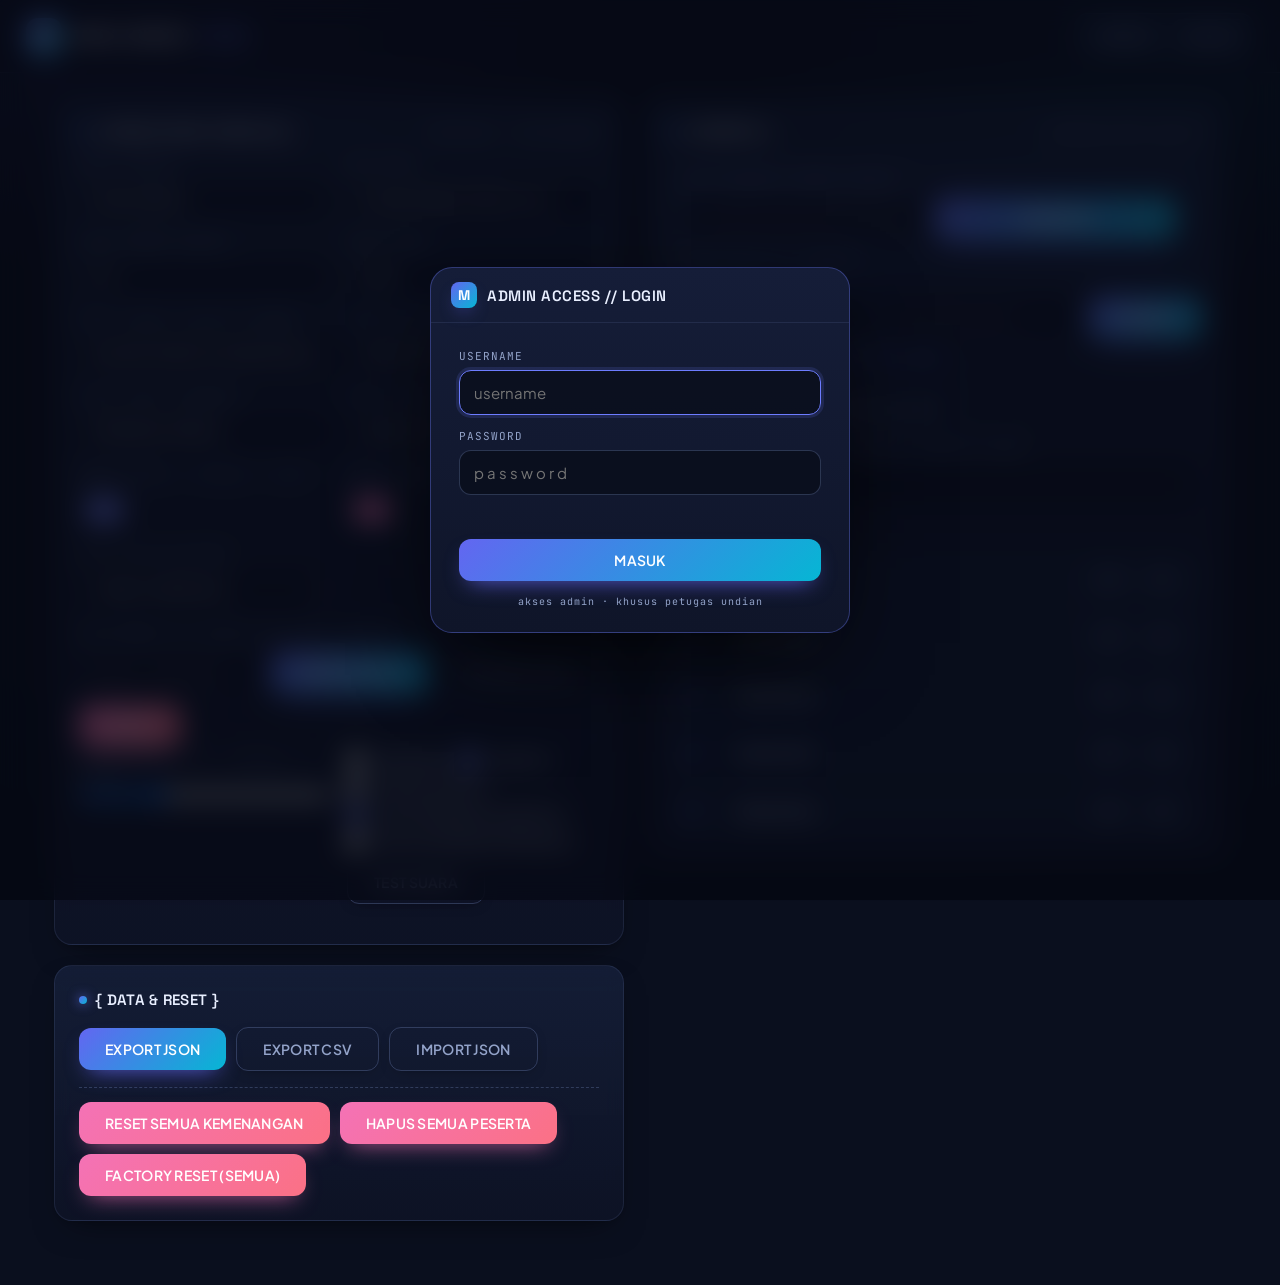
==== commit 1e6bf8d0: "fitur hadiah, konfirmasi pemenang, test suara, export CSV (v5)" ====
--- a/admin.html
+++ b/admin.html
@@ -7,7 +7,7 @@
   <link rel="preconnect" href="https://fonts.googleapis.com">
   <link rel="preconnect" href="https://fonts.gstatic.com" crossorigin>
   <link href="https://fonts.googleapis.com/css2?family=Plus+Jakarta+Sans:wght@400;500;600;700;800&family=Space+Grotesk:wght@500;600;700&family=JetBrains+Mono:wght@400;500;700&display=swap" rel="stylesheet">
-  <link rel="stylesheet" href="assets/css/style.css?v=3">
+  <link rel="stylesheet" href="assets/css/style.css?v=5">
 </head>
 <body>
   <!-- LAYER BACKGROUND -->
@@ -77,6 +77,9 @@
         <label>JUDUL MODAL PEMENANG
           <input id="setModalTitle" type="text">
         </label>
+        <label>LABEL HADIAH / PRIZE
+          <input id="setPrize" type="text" placeholder="HADIAH UTAMA">
+        </label>
         <label>WARNA AKSEN 1 (indigo / cyan)
           <input id="setAccent" type="color" value="#6d7cff">
         </label>
@@ -137,6 +140,8 @@
           <label class="chk"><input id="setSound" type="checkbox"> SOUND FX</label>
           <label class="chk"><input id="setNames" type="checkbox"> TAMPILKAN NAMA</label>
           <label class="chk"><input id="setRemove" type="checkbox"> HAPUS PEMENANG DARI POOL</label>
+          <label class="chk"><input id="setConfirm" type="checkbox"> TANYA KONFIRMASI PEMENANG</label>
+          <button id="btnTest" class="btn btn-ghost">TEST SUARA</button>
         </div>
       </div>
     </section>
@@ -191,6 +196,7 @@
       <div class="panel-head"><h2>{ DATA &amp; RESET }</h2></div>
       <div class="row-inline">
         <button id="btnExport" class="btn btn-primary">EXPORT JSON</button>
+        <button id="btnCsv" class="btn btn-ghost">EXPORT CSV</button>
         <button id="btnImportJson" class="btn btn-ghost">IMPORT JSON</button>
         <input id="fileImport" type="file" accept=".json,application/json" hidden>
       </div>
@@ -202,7 +208,7 @@
     </section>
   </main>
 
-  <script src="assets/js/store.js?v=3"></script>
-  <script src="assets/js/admin.js?v=3"></script>
+  <script src="assets/js/store.js?v=5"></script>
+  <script src="assets/js/admin.js?v=5"></script>
 </body>
 </html>
--- a/assets/css/style.css
+++ b/assets/css/style.css
@@ -738,6 +738,36 @@
 }
 .nav-logout:hover { color: #fb7185; border-color: #fb7185; }
 
+/* ---------- KONFIRMASI PEMENANG ---------- */
+
+.confirm-bar {
+  display: flex; align-items: center; justify-content: center; gap: 10px; flex-wrap: wrap;
+  margin-top: 16px;
+  padding: 12px 18px;
+  background: rgba(109, 124, 255, 0.08);
+  border: 1px dashed rgba(109, 124, 255, 0.45);
+  border-radius: 14px;
+  animation: fadeIn 0.25s ease both;
+}
+.confirm-txt {
+  font-family: var(--font-mono); font-size: 12px; letter-spacing: 0.6px;
+  color: var(--text); margin-right: 4px;
+}
+
+/* ---------- MODAL PEMENANG ---------- */
+
+.modal-card .modal-prize {
+  font-family: var(--font-mono); font-size: 13px; letter-spacing: 2px;
+  color: var(--accent2);
+  text-transform: uppercase;
+  margin-top: 2px;
+}
+.h-chip .h-prize {
+  display: block;
+  font-family: var(--font-mono); font-size: 10px; letter-spacing: 1px;
+  color: var(--accent2); margin-top: 2px;
+}
+
 /* ---------- MODE PROYEKTOR (layar besar) ---------- */
 
 body.projector .topbar,
@@ -757,6 +787,7 @@
 body.projector .slot-name { font-size: clamp(30px, 7vw, 80px); }
 body.projector .slot-label { font-size: 16px; letter-spacing: 3px; }
 body.projector .status-line { font-size: 18px; }
+body.projector .confirm-bar { position: fixed; bottom: 90px; left: 50%; transform: translateX(-50%); z-index: 20; }
 body.projector .controls { position: fixed; bottom: 26px; left: 50%; transform: translateX(-50%); z-index: 20; }
 body.projector .stats { position: fixed; top: 20px; right: 24px; z-index: 20; }
 body.projector .stat { padding: 10px 16px; }
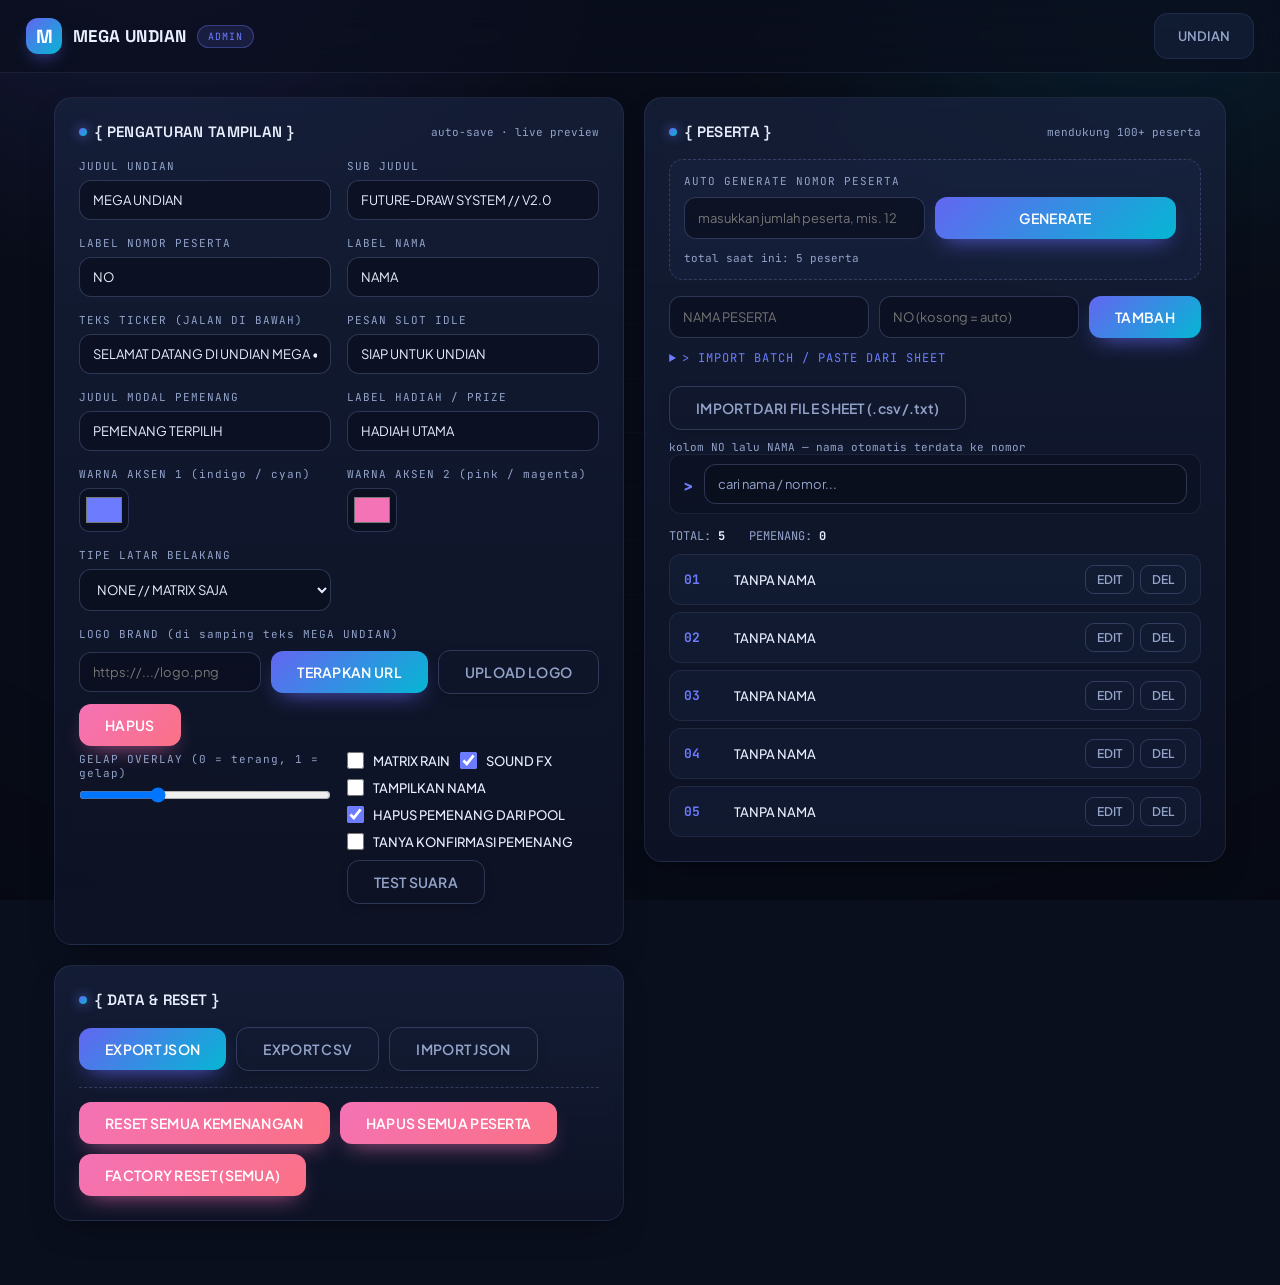
==== commit 130851e4: "hapus login admin (tanpa password), buka langsung via pensil (v6)" ====
--- a/admin.html
+++ b/admin.html
@@ -7,7 +7,7 @@
   <link rel="preconnect" href="https://fonts.googleapis.com">
   <link rel="preconnect" href="https://fonts.gstatic.com" crossorigin>
   <link href="https://fonts.googleapis.com/css2?family=Plus+Jakarta+Sans:wght@400;500;600;700;800&family=Space+Grotesk:wght@500;600;700&family=JetBrains+Mono:wght@400;500;700&display=swap" rel="stylesheet">
-  <link rel="stylesheet" href="assets/css/style.css?v=5">
+  <link rel="stylesheet" href="assets/css/style.css?v=6">
 </head>
 <body>
   <!-- LAYER BACKGROUND -->
@@ -26,29 +26,8 @@
     </div>
     <nav class="nav">
       <a href="index.html" class="nav-btn">UNDIAN</a>
-      <button id="btnLogout" class="nav-logout">KELUAR</button>
     </nav>
   </header>
-
-  <!-- LOGIN ADMIN -->
-  <div class="apop" id="loginModal">
-    <div class="apop-card login-card">
-      <div class="apop-head">
-        <div class="apop-title"><span class="brand-mark apop-mark">M</span> ADMIN ACCESS // LOGIN</div>
-      </div>
-      <div class="login-body">
-        <label>USERNAME
-          <input id="loginUser" type="text" autocomplete="username" placeholder="username">
-        </label>
-        <label>PASSWORD
-          <input id="loginPass" type="password" autocomplete="current-password" placeholder="password" style="letter-spacing:3px">
-        </label>
-        <p class="login-msg" id="loginMsg"></p>
-        <button id="btnLogin" class="btn btn-primary" style="width:100%">MASUK</button>
-        <p class="login-hint">akses admin &middot; khusus petugas undian</p>
-      </div>
-    </div>
-  </div>
 
   <main class="wrap admin-wrap">
     <!-- PENGATURAN TAMPILAN -->
@@ -208,7 +187,7 @@
     </section>
   </main>
 
-  <script src="assets/js/store.js?v=5"></script>
-  <script src="assets/js/admin.js?v=5"></script>
+  <script src="assets/js/store.js?v=6"></script>
+  <script src="assets/js/admin.js?v=6"></script>
 </body>
 </html>
--- a/assets/css/style.css
+++ b/assets/css/style.css
@@ -694,50 +694,6 @@
 .apop-body .admin-wrap { max-width: none; margin: 0; padding: 0; }
 .apop-body .panel { margin-bottom: 18px; }
 
-/* ---------- LOGIN ---------- */
-
-.login-card { width: min(420px, 96vw); }
-.login-body {
-  display: flex; flex-direction: column; gap: 14px;
-  padding: 26px 28px 24px;
-}
-.login-body label {
-  display: flex; flex-direction: column; gap: 7px;
-  font-family: var(--font-mono); font-size: 11px; letter-spacing: 1px;
-  color: var(--muted);
-}
-.login-body input {
-  padding: 12px 14px; font-size: 15px; font-family: var(--font-body);
-  background: rgba(8, 12, 24, 0.7);
-  border: 1px solid var(--border-strong);
-  border-radius: 12px; color: var(--text);
-  outline: none;
-}
-.login-body input:focus { border-color: var(--accent); box-shadow: 0 0 0 3px rgba(109, 124, 255, 0.15); }
-.login-msg {
-  font-family: var(--font-mono); font-size: 12px; color: #fb7185;
-  min-height: 16px; letter-spacing: 0.4px;
-}
-.login-hint {
-  font-family: var(--font-mono); font-size: 10px; text-align: center;
-  color: var(--muted); letter-spacing: 1px; margin: 0;
-}
-.apop-x-wrap { display: flex; align-items: center; gap: 8px; }
-.apop-lo {
-  font-family: var(--font-body); font-size: 12px; font-weight: 600;
-  padding: 7px 14px; color: var(--muted);
-  background: transparent; border: 1px solid var(--border-strong);
-  border-radius: 9px; cursor: pointer; transition: all 0.15s;
-}
-.apop-lo:hover { color: #fb7185; border-color: #fb7185; }
-.nav-logout {
-  font-family: var(--font-body); font-size: 12px; font-weight: 600;
-  padding: 8px 14px; color: var(--muted);
-  background: transparent; border: 1px solid var(--border-strong);
-  border-radius: 10px; cursor: pointer; transition: all 0.15s;
-}
-.nav-logout:hover { color: #fb7185; border-color: #fb7185; }
-
 /* ---------- KONFIRMASI PEMENANG ---------- */
 
 .confirm-bar {
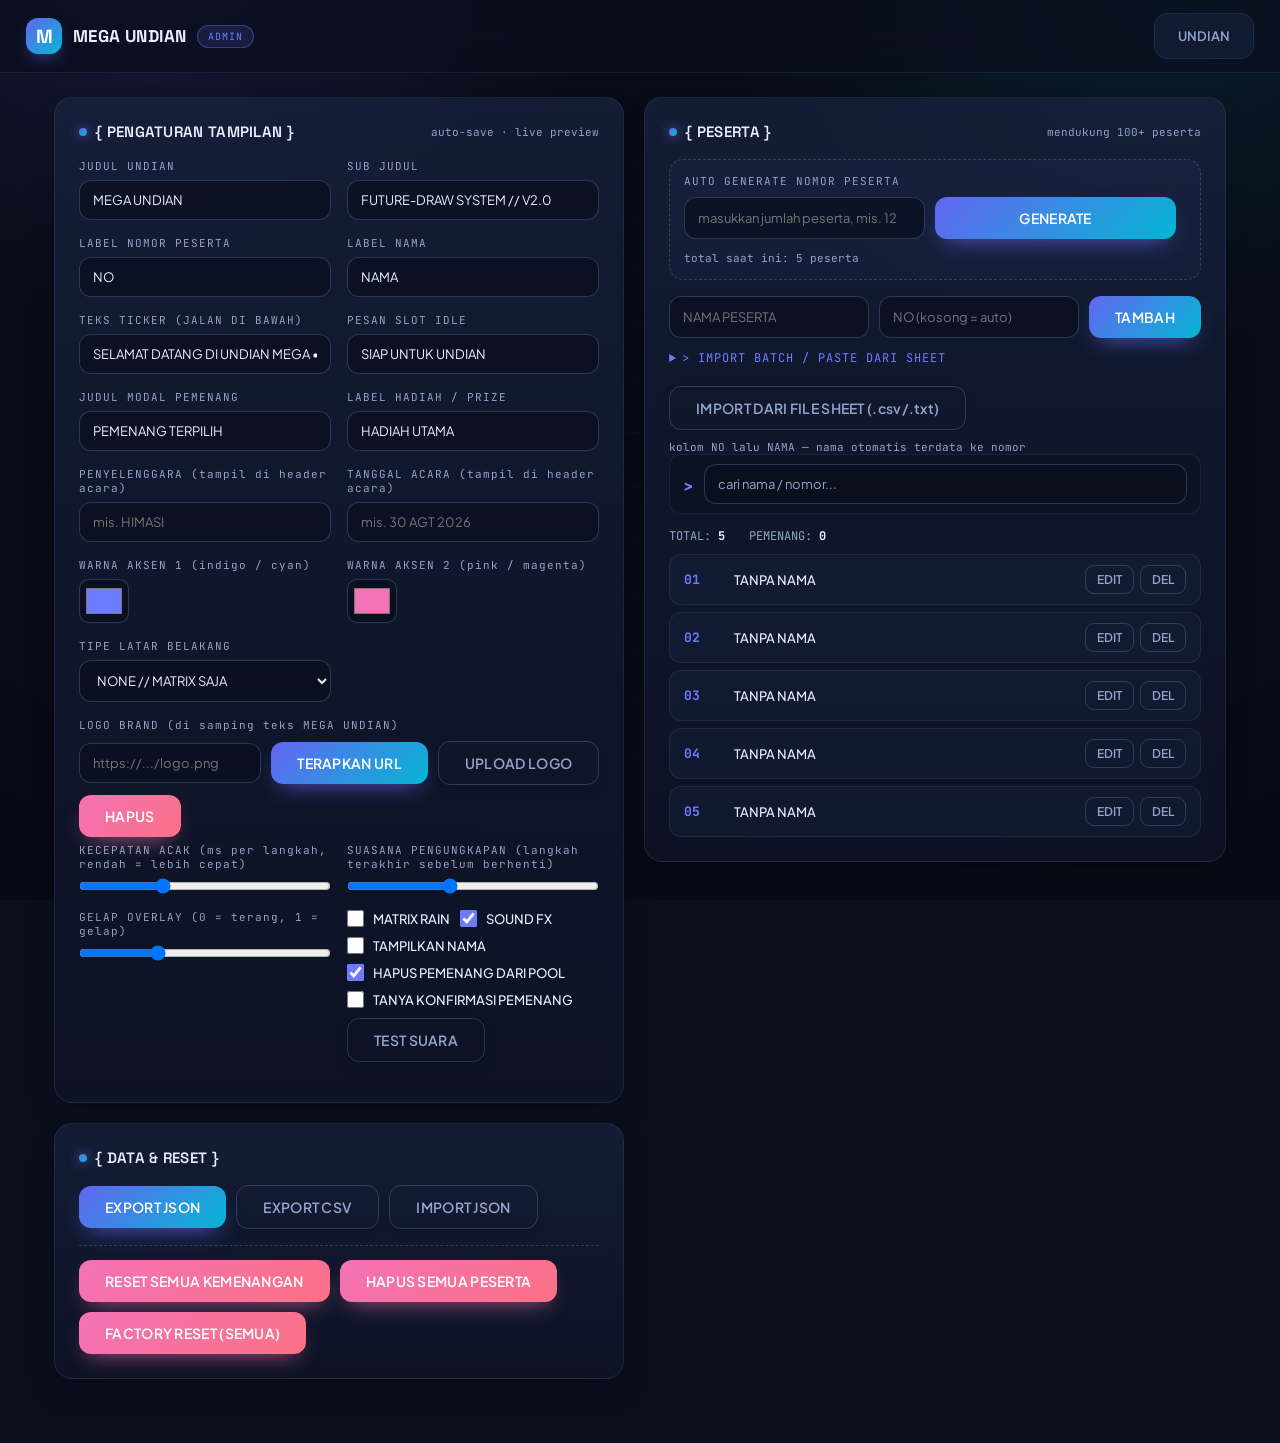
==== commit 7286009a: "QR + salin link, atur kecepatan acak & suspense, drumroll, header penyelenggara & tanggal (v7)" ====
--- a/admin.html
+++ b/admin.html
@@ -7,7 +7,7 @@
   <link rel="preconnect" href="https://fonts.googleapis.com">
   <link rel="preconnect" href="https://fonts.gstatic.com" crossorigin>
   <link href="https://fonts.googleapis.com/css2?family=Plus+Jakarta+Sans:wght@400;500;600;700;800&family=Space+Grotesk:wght@500;600;700&family=JetBrains+Mono:wght@400;500;700&display=swap" rel="stylesheet">
-  <link rel="stylesheet" href="assets/css/style.css?v=6">
+  <link rel="stylesheet" href="assets/css/style.css?v=7">
 </head>
 <body>
   <!-- LAYER BACKGROUND -->
@@ -59,6 +59,12 @@
         <label>LABEL HADIAH / PRIZE
           <input id="setPrize" type="text" placeholder="HADIAH UTAMA">
         </label>
+        <label>PENYELENGGARA (tampil di header acara)
+          <input id="setOrganizer" type="text" placeholder="mis. HIMASI">
+        </label>
+        <label>TANGGAL ACARA (tampil di header acara)
+          <input id="setEventDate" type="text" placeholder="mis. 30 AGT 2026">
+        </label>
         <label>WARNA AKSEN 1 (indigo / cyan)
           <input id="setAccent" type="color" value="#6d7cff">
         </label>
@@ -111,6 +117,12 @@
       </div>
 
       <div class="form-grid" style="margin-top:6px;">
+        <label>KECEPATAN ACAK (ms per langkah, rendah = lebih cepat)
+          <input id="setRollSpeed" type="range" min="10" max="60" step="2" value="26">
+        </label>
+        <label>SUASANA PENGUNGKAPAN (langkah terakhir sebelum berhenti)
+          <input id="setSuspense" type="range" min="10" max="40" step="2" value="22">
+        </label>
         <label>GELAP OVERLAY (0 = terang, 1 = gelap)
           <input id="setOverlay" type="range" min="0" max="1" step="0.05" value="0.35">
         </label>
@@ -187,7 +199,7 @@
     </section>
   </main>
 
-  <script src="assets/js/store.js?v=6"></script>
-  <script src="assets/js/admin.js?v=6"></script>
+  <script src="assets/js/store.js?v=7"></script>
+  <script src="assets/js/admin.js?v=7"></script>
 </body>
 </html>
--- a/assets/css/style.css
+++ b/assets/css/style.css
@@ -216,6 +216,12 @@
 }
 .stage-head .subtitle::before { content: "• "; color: var(--accent2); }
 
+.stage-head .meta-line {
+  font-family: var(--font-mono); font-size: 12px; letter-spacing: 2px;
+  color: var(--accent2); margin-top: 10px; min-height: 16px;
+  text-transform: uppercase; font-weight: 600;
+}
+
 .slot-wrap {
   position: relative;
   display: flex; flex-direction: column;
@@ -724,6 +730,24 @@
   color: var(--accent2); margin-top: 2px;
 }
 
+/* ---------- MODAL QR / BUKA DI HP ---------- */
+
+.qr-card { width: min(420px, 96vw); }
+.qr-body {
+  display: flex; flex-direction: column; align-items: center; gap: 14px;
+  padding: 26px 28px 24px;
+}
+.qr-img {
+  width: 240px; height: 240px;
+  background: #fff; border-radius: 14px;
+  border: 1px solid var(--border-strong);
+}
+.qr-url {
+  font-family: var(--font-mono); font-size: 11px; color: var(--muted);
+  word-break: break-all; text-align: center; max-width: 100%;
+}
+body.projector .qr-img { width: 34vh; height: 34vh; }
+
 /* ---------- MODE PROYEKTOR (layar besar) ---------- */
 
 body.projector .topbar,
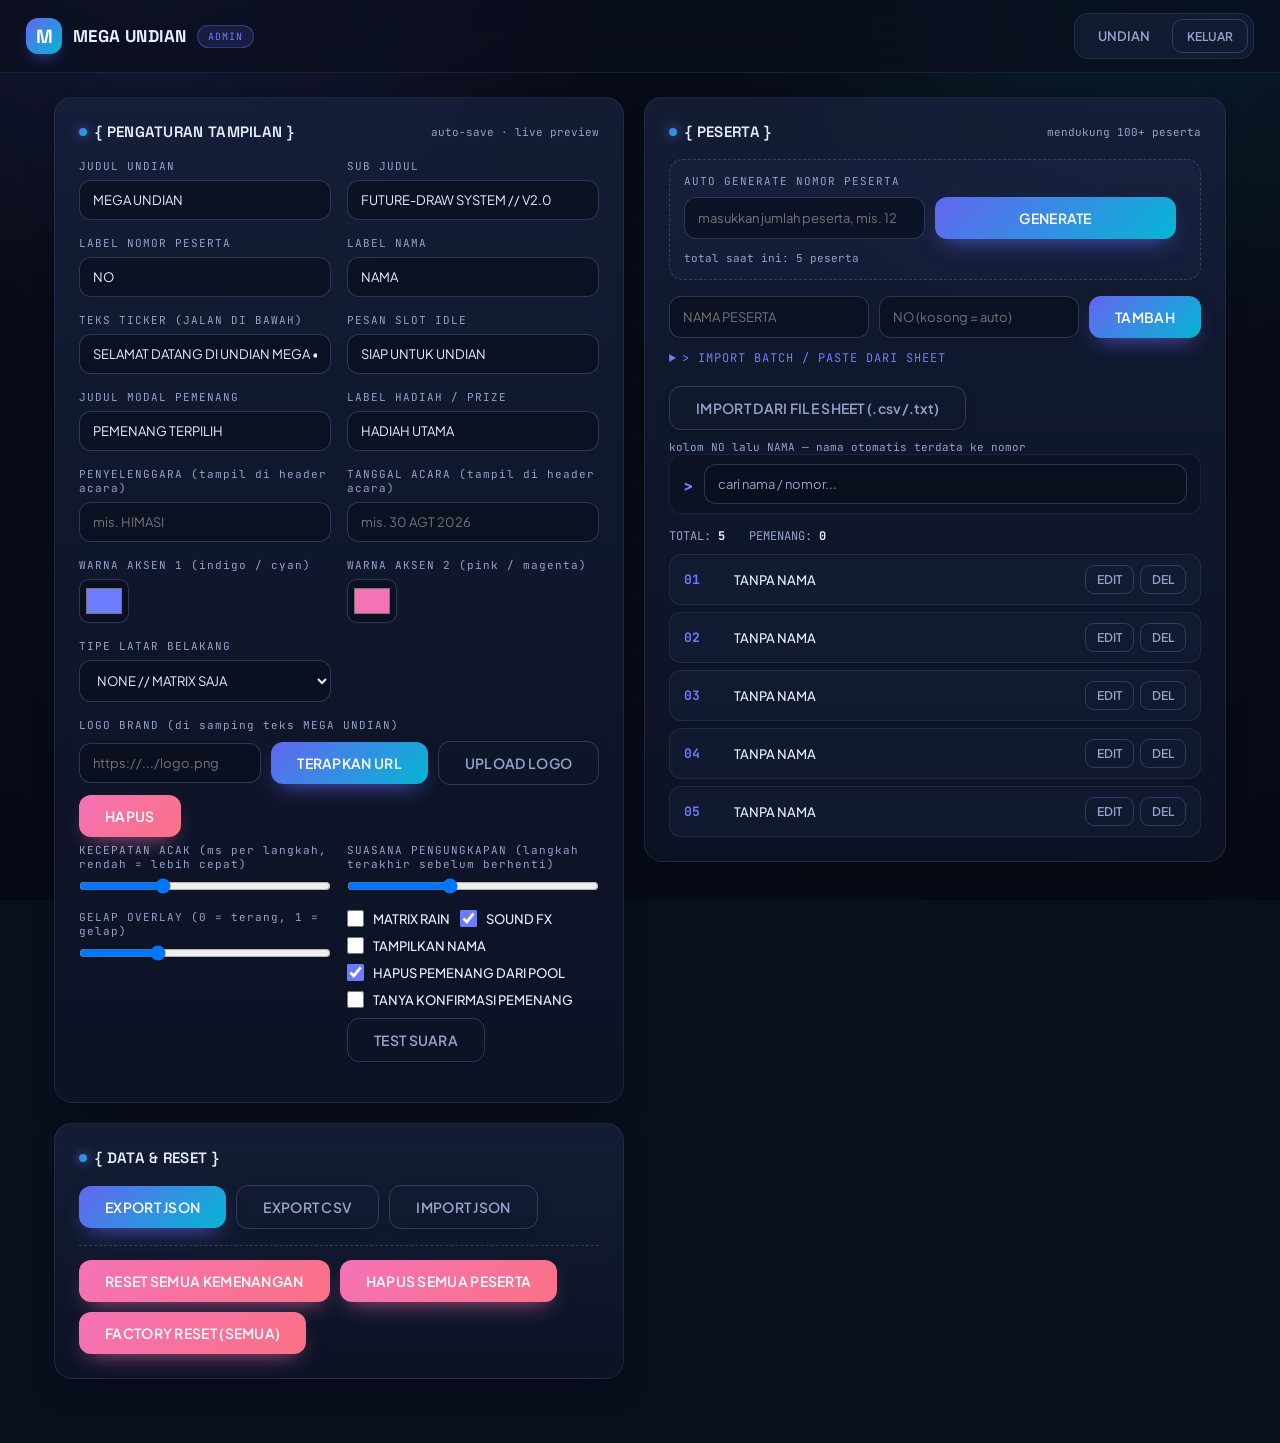
==== commit 717266bb: "wajib login untuk akses admin (lewat tombol pensil), tanpa auto-login di load (v8)" ====
--- a/admin.html
+++ b/admin.html
@@ -7,7 +7,7 @@
   <link rel="preconnect" href="https://fonts.googleapis.com">
   <link rel="preconnect" href="https://fonts.gstatic.com" crossorigin>
   <link href="https://fonts.googleapis.com/css2?family=Plus+Jakarta+Sans:wght@400;500;600;700;800&family=Space+Grotesk:wght@500;600;700&family=JetBrains+Mono:wght@400;500;700&display=swap" rel="stylesheet">
-  <link rel="stylesheet" href="assets/css/style.css?v=7">
+  <link rel="stylesheet" href="assets/css/style.css?v=8">
 </head>
 <body>
   <!-- LAYER BACKGROUND -->
@@ -26,8 +26,30 @@
     </div>
     <nav class="nav">
       <a href="index.html" class="nav-btn">UNDIAN</a>
+      <button id="btnLogout" class="nav-logout">KELUAR</button>
     </nav>
   </header>
+
+  <!-- LOGIN ADMIN -->
+  <div class="apop" id="loginModal">
+    <div class="apop-card login-card">
+      <div class="apop-head">
+        <div class="apop-title"><span class="brand-mark apop-mark">M</span> ADMIN ACCESS // LOGIN</div>
+        <button id="btnCloseLogin" class="apop-x" title="Tutup">&times;</button>
+      </div>
+      <div class="login-body">
+        <label>USERNAME
+          <input id="loginUser" type="text" autocomplete="username" placeholder="username">
+        </label>
+        <label>PASSWORD
+          <input id="loginPass" type="password" autocomplete="current-password" placeholder="password" style="letter-spacing:3px">
+        </label>
+        <p class="login-msg" id="loginMsg"></p>
+        <button id="btnLogin" class="btn btn-primary" style="width:100%">MASUK</button>
+        <p class="login-hint">akses admin &middot; khusus petugas undian</p>
+      </div>
+    </div>
+  </div>
 
   <main class="wrap admin-wrap">
     <!-- PENGATURAN TAMPILAN -->
@@ -199,7 +221,7 @@
     </section>
   </main>
 
-  <script src="assets/js/store.js?v=7"></script>
-  <script src="assets/js/admin.js?v=7"></script>
+  <script src="assets/js/store.js?v=8"></script>
+  <script src="assets/js/admin.js?v=8"></script>
 </body>
 </html>
--- a/assets/css/style.css
+++ b/assets/css/style.css
@@ -700,6 +700,50 @@
 .apop-body .admin-wrap { max-width: none; margin: 0; padding: 0; }
 .apop-body .panel { margin-bottom: 18px; }
 
+/* ---------- LOGIN ---------- */
+
+.login-card { width: min(420px, 96vw); }
+.login-body {
+  display: flex; flex-direction: column; gap: 14px;
+  padding: 26px 28px 24px;
+}
+.login-body label {
+  display: flex; flex-direction: column; gap: 7px;
+  font-family: var(--font-mono); font-size: 11px; letter-spacing: 1px;
+  color: var(--muted);
+}
+.login-body input {
+  padding: 12px 14px; font-size: 15px; font-family: var(--font-body);
+  background: rgba(8, 12, 24, 0.7);
+  border: 1px solid var(--border-strong);
+  border-radius: 12px; color: var(--text);
+  outline: none;
+}
+.login-body input:focus { border-color: var(--accent); box-shadow: 0 0 0 3px rgba(109, 124, 255, 0.15); }
+.login-msg {
+  font-family: var(--font-mono); font-size: 12px; color: #fb7185;
+  min-height: 16px; letter-spacing: 0.4px;
+}
+.login-hint {
+  font-family: var(--font-mono); font-size: 10px; text-align: center;
+  color: var(--muted); letter-spacing: 1px; margin: 0;
+}
+.apop-x-wrap { display: flex; align-items: center; gap: 8px; }
+.apop-lo {
+  font-family: var(--font-body); font-size: 12px; font-weight: 600;
+  padding: 7px 14px; color: var(--muted);
+  background: transparent; border: 1px solid var(--border-strong);
+  border-radius: 9px; cursor: pointer; transition: all 0.15s;
+}
+.apop-lo:hover { color: #fb7185; border-color: #fb7185; }
+.nav-logout {
+  font-family: var(--font-body); font-size: 12px; font-weight: 600;
+  padding: 8px 14px; color: var(--muted);
+  background: transparent; border: 1px solid var(--border-strong);
+  border-radius: 10px; cursor: pointer; transition: all 0.15s;
+}
+.nav-logout:hover { color: #fb7185; border-color: #fb7185; }
+
 /* ---------- KONFIRMASI PEMENANG ---------- */
 
 .confirm-bar {
